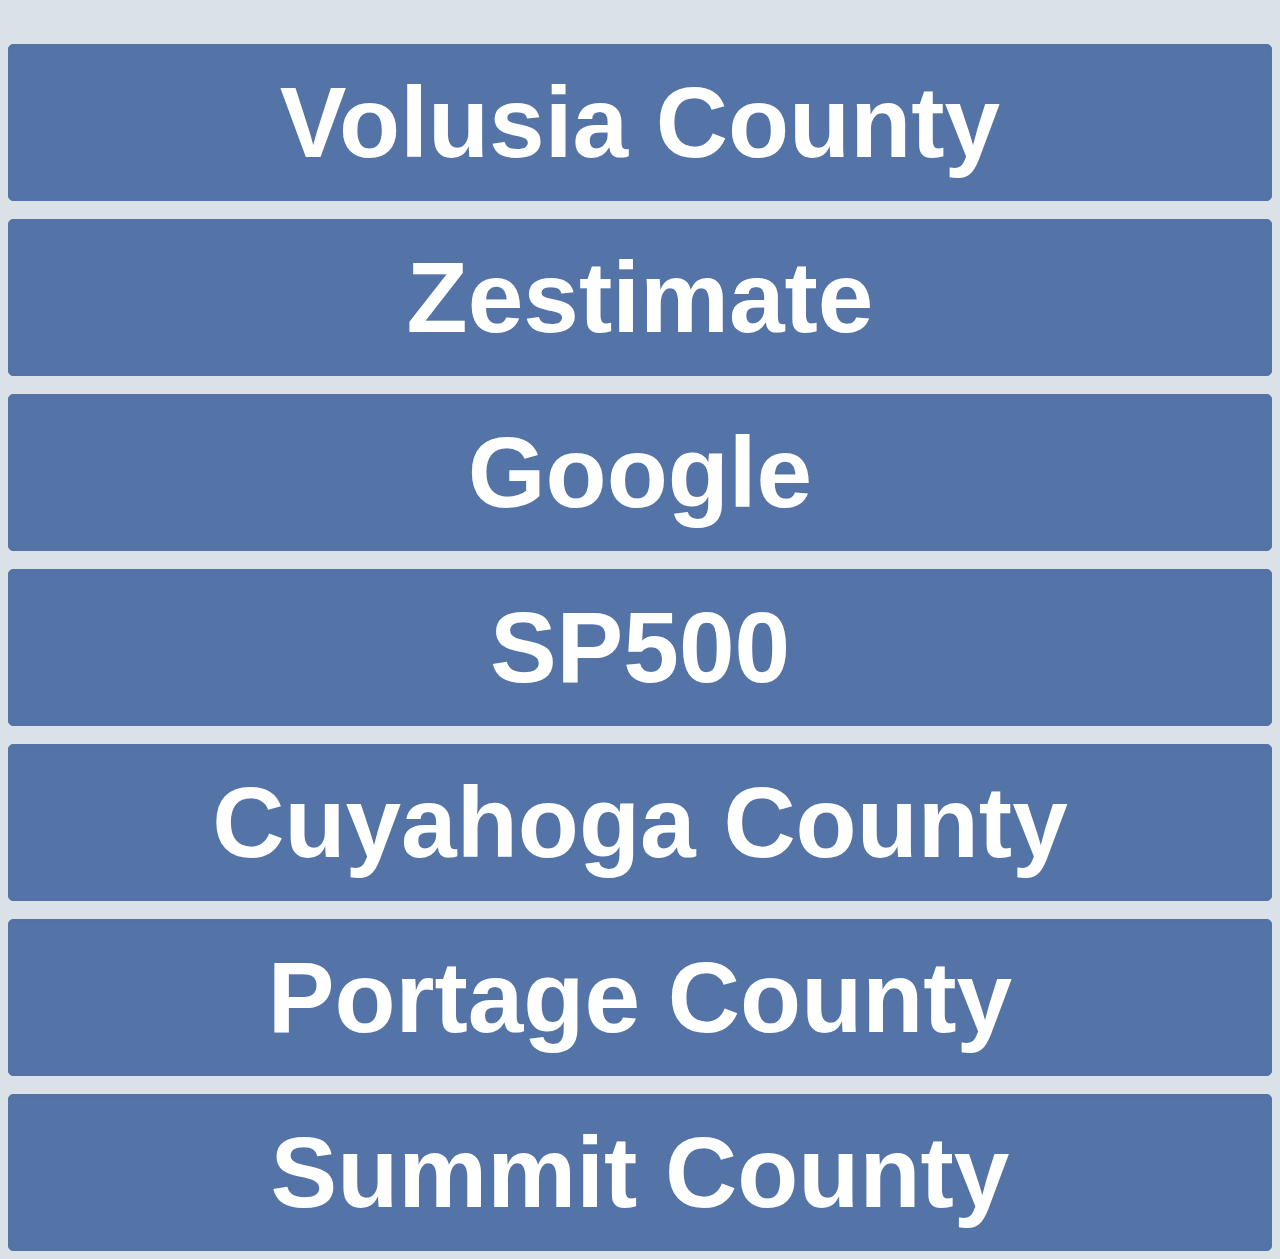
==== index2.html @ 7e6b9a97 "Add links" ====
<!doctype html>

<html lang="en">

<head>
    <meta charset="utf-8">
    <title>Quick Links</title>
    <meta name="description" content="Quick Links">
    <meta name="author" content="Ray Weiss">
    <link rel="stylesheet" href="css/styles.css">
</head>

<body>
    <script src="js/scripts.js"></script>
    <div">
        <br></br>
        <a href="https://vcpa.vcgov.org/search/real-property" target="_blank"><button class="btn">Volusia County</button></a>
        <br></br>
        <a href="https://www.zillow.com/rental-manager/price-my-rental/" target="_blank"><button class="btn">Zestimate</button></a>
        <br></br>
        <a href="https://www.google.com" target="_blank"><button class="btn">Google</button></a>
        <br></br>
        <a href="https://www.google.com/search?q=sp500" target="_blank"><button class="btn">SP500</button></a>
        <br></br>
        <a href="https://myplace.cuyahogacounty.gov/?utm_source=County_Home&utm_medium=Link&utm_campaign=Primary_CTA&utm_content=Property_Search" target="_blank"><button class="btn">Cuyahoga County</button></a>
        <br></br>
        <a href="https://beacon.schneidercorp.com/Application.aspx?App=PortageCountyOH&LayerID=30592&PageTypeID=2&PageID=12390" target="_blank"><button class="btn">Portage County</button></a>
        <br></br>
        <a href="https://propertyaccess.summitoh.net/search/commonsearch.aspx?mode=realprop" target="_blank"><button class="btn">Summit County</button></a>
    </div>
</body>

</html>
---- css/styles.css ----
.btn {
	box-shadow:inset 0px 1px 3px 0px #5473a6;
	background-color:#5473a6;
	border-radius:5px;
	border:1px solid #5473a6;
	display:inline-block;
	cursor:pointer;
	color:#ffffff;
    font-family:Helvetica;
    font-size:100px;
    font-weight:bold;
    width: 100%;
    margin-left: 0 auto;
    margin-right: 0 auto;
    padding: 20px;
    text-decoration:none;
    text-shadow:0px -1px 0px #5473a6;
}
.btn:hover {
	background-color:#5473a6;
}
.btn:active {
	position:relative;
	top:1px;
}
body {
    background-color: #dae1e7;
}
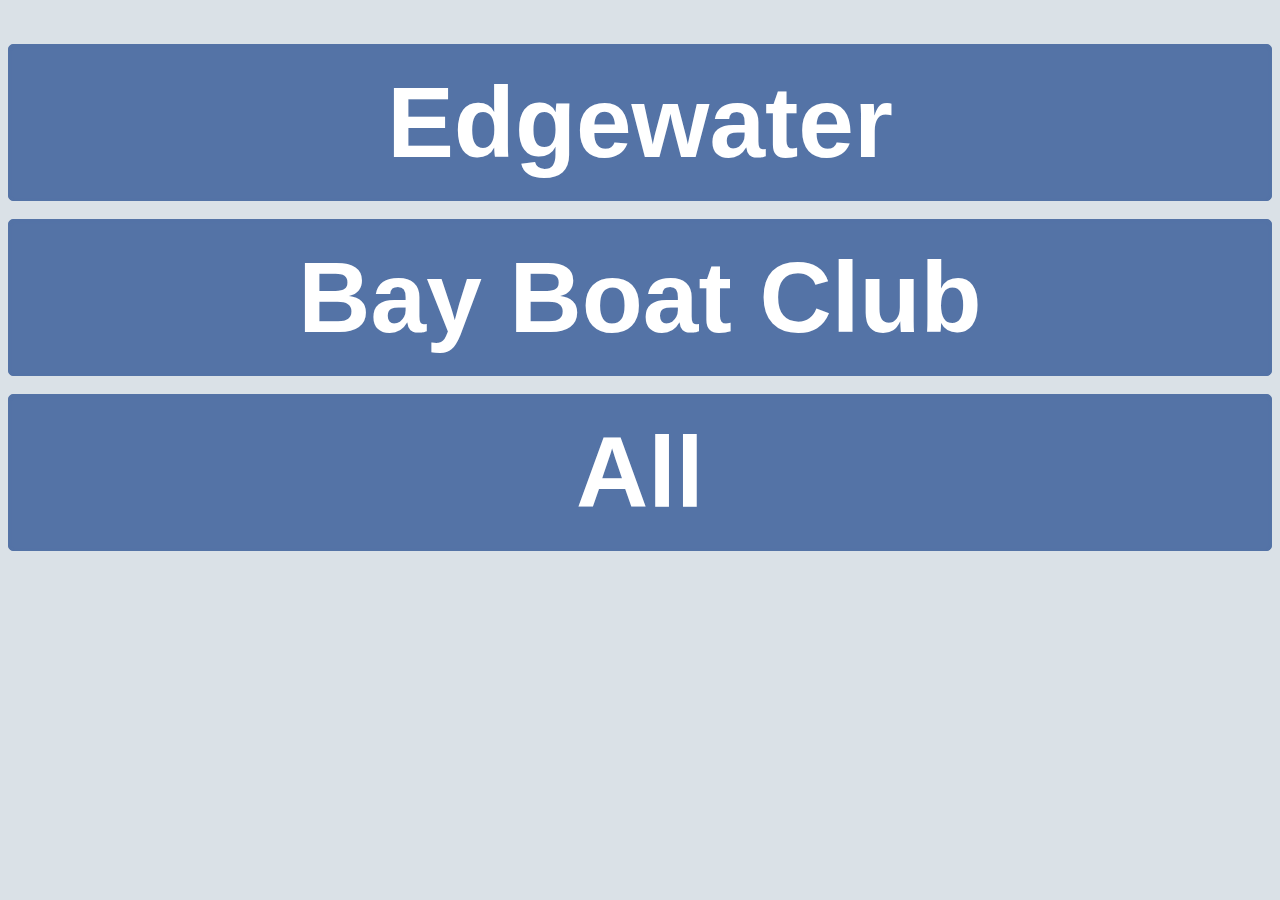
==== commit 0a244e45: "Make it main" ====
--- a/index2.html
+++ b/index2.html
@@ -1,11 +1,13 @@
+
+
 <!doctype html>
 
 <html lang="en">
 
 <head>
     <meta charset="utf-8">
-    <title>Quick Links</title>
-    <meta name="description" content="Quick Links">
+    <title>Ray Weiss</title>
+    <meta name="description" content="Ray Weiss">
     <meta name="author" content="Ray Weiss">
     <link rel="stylesheet" href="css/styles.css">
 </head>
@@ -14,19 +16,11 @@
     <script src="js/scripts.js"></script>
     <div">
         <br></br>
-        <a href="https://vcpa.vcgov.org/search/real-property" target="_blank"><button class="btn">Volusia County</button></a>
+        <a href="edgewatercam.html"><button class="btn">Edgewater</button></a>
         <br></br>
-        <a href="https://www.zillow.com/rental-manager/price-my-rental/" target="_blank"><button class="btn">Zestimate</button></a>
+        <a href="bayboatclubcam.html"><button class="btn">Bay Boat Club</button></a>
         <br></br>
-        <a href="https://www.google.com" target="_blank"><button class="btn">Google</button></a>
-        <br></br>
-        <a href="https://www.google.com/search?q=sp500" target="_blank"><button class="btn">SP500</button></a>
-        <br></br>
-        <a href="https://myplace.cuyahogacounty.gov/?utm_source=County_Home&utm_medium=Link&utm_campaign=Primary_CTA&utm_content=Property_Search" target="_blank"><button class="btn">Cuyahoga County</button></a>
-        <br></br>
-        <a href="https://beacon.schneidercorp.com/Application.aspx?App=PortageCountyOH&LayerID=30592&PageTypeID=2&PageID=12390" target="_blank"><button class="btn">Portage County</button></a>
-        <br></br>
-        <a href="https://propertyaccess.summitoh.net/search/commonsearch.aspx?mode=realprop" target="_blank"><button class="btn">Summit County</button></a>
+        <a href="cams.html"><button class="btn">All</button></a><br>
     </div>
 </body>
 
